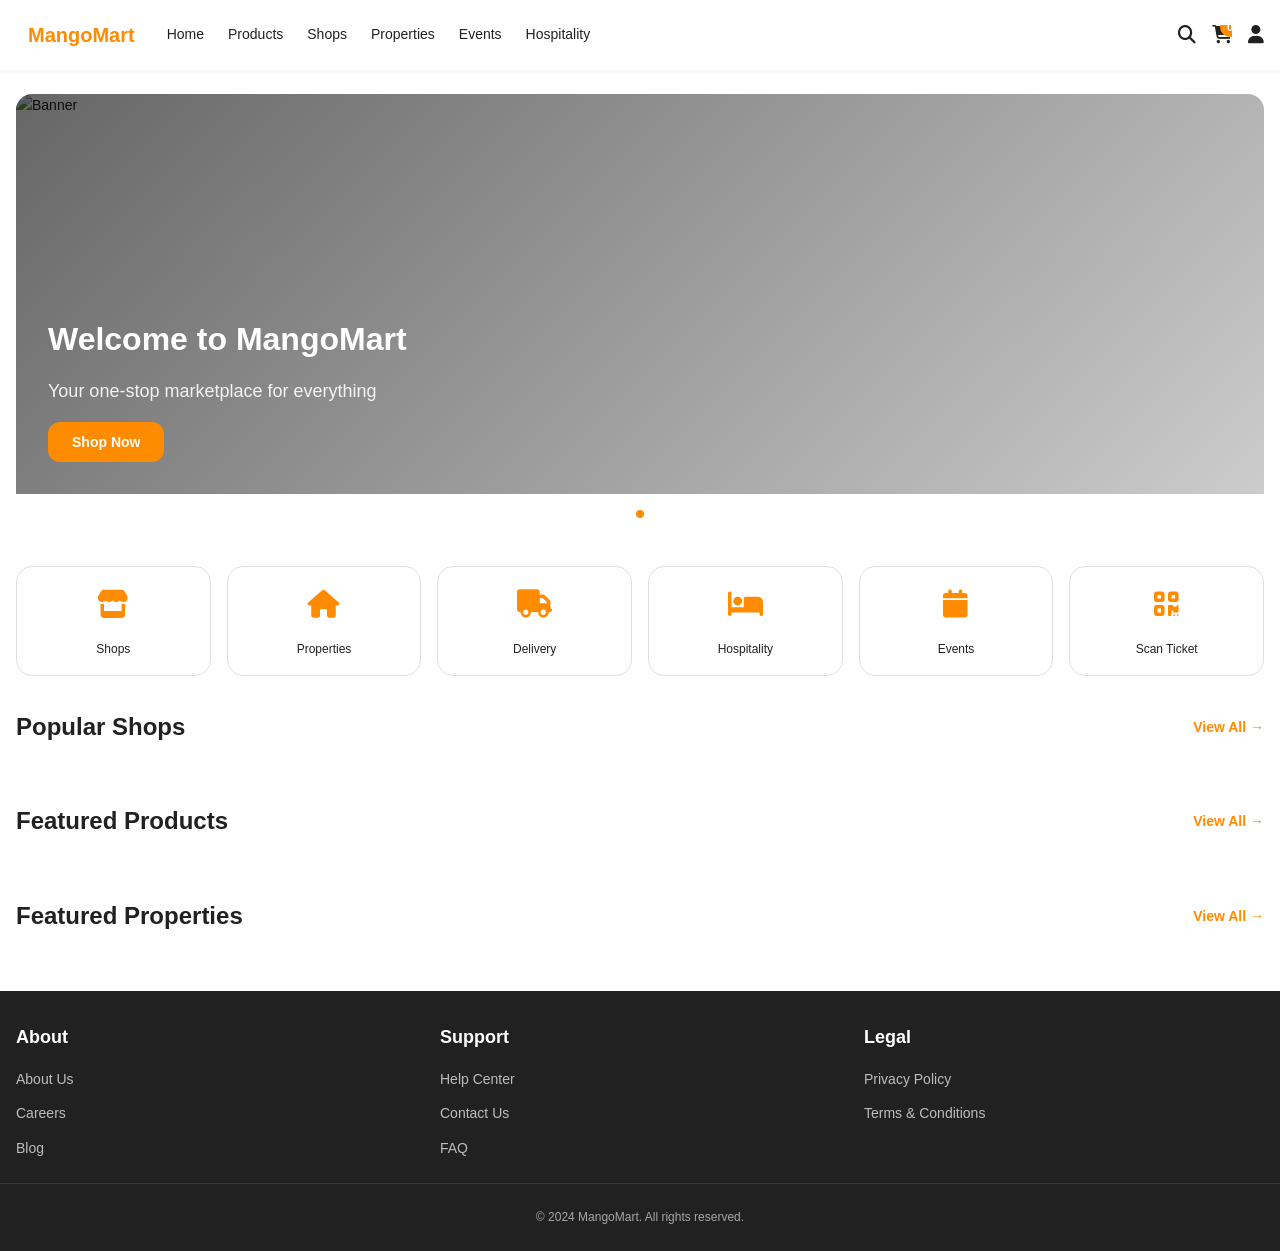
==== web-app/index.html @ f5997ca8 "feat: create responsive web version of MangoMart Flutter app - Complete HTML/CSS/JavaScript web appl" ====
<!DOCTYPE html>
<html lang="en">
<head>
    <meta charset="UTF-8">
    <meta name="viewport" content="width=device-width, initial-scale=1.0">
    <title>MangoMart - Marketplace</title>
    <link rel="stylesheet" href="styles/main.css">
    <link rel="stylesheet" href="styles/animations.css">
    <link rel="stylesheet" href="https://cdnjs.cloudflare.com/ajax/libs/font-awesome/6.4.0/css/all.min.css">
</head>
<body>
    <div id="app" class="app">
        <!-- Navigation will be inserted here -->
        <nav class="navbar">
            <div class="navbar-container">
                <div class="navbar-logo">
                    <i class="fas fa-mango"></i>
                    <span>MangoMart</span>
                </div>
                <div class="navbar-menu" id="navbarMenu">
                    <a href="#home" class="nav-link">Home</a>
                    <a href="#products" class="nav-link">Products</a>
                    <a href="#shops" class="nav-link">Shops</a>
                    <a href="#properties" class="nav-link">Properties</a>
                    <a href="#events" class="nav-link">Events</a>
                    <a href="#hospitality" class="nav-link">Hospitality</a>
                </div>
                <div class="navbar-actions">
                    <button class="btn-icon" id="searchBtn">
                        <i class="fas fa-search"></i>
                    </button>
                    <button class="btn-icon" id="cartBtn">
                        <i class="fas fa-shopping-cart"></i>
                        <span class="cart-count">0</span>
                    </button>
                    <button class="btn-icon" id="profileBtn">
                        <i class="fas fa-user"></i>
                    </button>
                    <button class="hamburger" id="hamburger">
                        <span></span>
                        <span></span>
                        <span></span>
                    </button>
                </div>
            </div>
        </nav>

        <!-- Main Content -->
        <main class="main-content">
            <!-- Home Page -->
            <section id="home" class="page active">
                <!-- Banner Carousel -->
                <div class="carousel-container">
                    <div class="carousel">
                        <div class="carousel-item">
                            <img src="https://via.placeholder.com/1200x400?text=Welcome+to+MangoMart" alt="Banner">
                            <div class="carousel-content">
                                <h2>Welcome to MangoMart</h2>
                                <p>Your one-stop marketplace for everything</p>
                                <button class="btn-primary">Shop Now</button>
                            </div>
                        </div>
                    </div>
                    <div class="carousel-indicators">
                        <button class="indicator active" data-slide="0"></button>
                    </div>
                </div>

                <!-- Quick Actions -->
                <div class="quick-actions">
                    <div class="quick-action-btn">
                        <div class="action-icon">
                            <i class="fas fa-store"></i>
                        </div>
                        <span>Shops</span>
                    </div>
                    <div class="quick-action-btn">
                        <div class="action-icon">
                            <i class="fas fa-home"></i>
                        </div>
                        <span>Properties</span>
                    </div>
                    <div class="quick-action-btn">
                        <div class="action-icon">
                            <i class="fas fa-truck"></i>
                        </div>
                        <span>Delivery</span>
                    </div>
                    <div class="quick-action-btn">
                        <div class="action-icon">
                            <i class="fas fa-bed"></i>
                        </div>
                        <span>Hospitality</span>
                    </div>
                    <div class="quick-action-btn">
                        <div class="action-icon">
                            <i class="fas fa-calendar"></i>
                        </div>
                        <span>Events</span>
                    </div>
                    <div class="quick-action-btn">
                        <div class="action-icon">
                            <i class="fas fa-qrcode"></i>
                        </div>
                        <span>Scan Ticket</span>
                    </div>
                </div>

                <!-- Featured Shops -->
                <section class="section">
                    <div class="section-header">
                        <h2>Popular Shops</h2>
                        <a href="#shops" class="view-all">View All →</a>
                    </div>
                    <div class="shops-grid" id="shopsContainer">
                        <!-- Shops will be inserted here -->
                    </div>
                </section>

                <!-- Featured Products -->
                <section class="section">
                    <div class="section-header">
                        <h2>Featured Products</h2>
                        <a href="#products" class="view-all">View All →</a>
                    </div>
                    <div class="products-grid" id="productsContainer">
                        <!-- Products will be inserted here -->
                    </div>
                </section>

                <!-- Featured Properties -->
                <section class="section">
                    <div class="section-header">
                        <h2>Featured Properties</h2>
                        <a href="#properties" class="view-all">View All →</a>
                    </div>
                    <div class="properties-grid" id="propertiesContainer">
                        <!-- Properties will be inserted here -->
                    </div>
                </section>
            </section>

            <!-- Products Page -->
            <section id="products" class="page">
                <div class="page-header">
                    <h1>Products</h1>
                </div>

                <div class="filters-section">
                    <div class="search-bar">
                        <input type="text" id="productSearch" placeholder="Search products..." class="search-input">
                        <button class="btn-filter">
                            <i class="fas fa-sliders-h"></i> Filters
                        </button>
                    </div>
                    <div class="filter-chips">
                        <button class="chip active">All</button>
                        <button class="chip">Electronics</button>
                        <button class="chip">Fashion</button>
                        <button class="chip">Groceries</button>
                        <button class="chip">Home</button>
                        <button class="chip">Beauty</button>
                    </div>
                </div>

                <div class="products-grid-page" id="productsPageContainer">
                    <!-- Products will be inserted here -->
                </div>
            </section>

            <!-- Shops Page -->
            <section id="shops" class="page">
                <div class="page-header">
                    <h1>All Shops</h1>
                </div>

                <div class="filters-section">
                    <div class="search-bar">
                        <input type="text" id="shopSearch" placeholder="Search shops..." class="search-input">
                    </div>
                </div>

                <div class="shops-grid-page" id="shopsPageContainer">
                    <!-- Shops will be inserted here -->
                </div>
            </section>

            <!-- Properties Page -->
            <section id="properties" class="page">
                <div class="page-header">
                    <h1>Properties</h1>
                </div>

                <div class="filters-section">
                    <div class="search-bar">
                        <input type="text" id="propertySearch" placeholder="Search properties..." class="search-input">
                    </div>
                </div>

                <div class="properties-grid-page" id="propertiesPageContainer">
                    <!-- Properties will be inserted here -->
                </div>
            </section>

            <!-- Events Page -->
            <section id="events" class="page">
                <div class="page-header">
                    <h1>Events</h1>
                </div>
                <div class="events-container">
                    <p>Explore upcoming events and buy tickets</p>
                </div>
            </section>

            <!-- Hospitality Page -->
            <section id="hospitality" class="page">
                <div class="page-header">
                    <h1>Hospitality & Lodges</h1>
                </div>
                <div class="hospitality-container">
                    <p>Book your stay at our partner lodges</p>
                </div>
            </section>

            <!-- Profile Page -->
            <section id="profile" class="page">
                <div class="profile-header">
                    <div class="profile-card">
                        <div class="profile-avatar">
                            <i class="fas fa-user"></i>
                        </div>
                        <div class="profile-info">
                            <h2>John Doe</h2>
                            <p>john@example.com</p>
                            <span class="role-badge">Buyer</span>
                        </div>
                    </div>

                    <div class="wallet-stats">
                        <div class="stat">
                            <span class="stat-value">MK 5,000</span>
                            <span class="stat-label">Balance</span>
                        </div>
                        <div class="stat">
                            <span class="stat-value">MK 15,000</span>
                            <span class="stat-label">Earnings</span>
                        </div>
                        <div class="stat">
                            <span class="stat-value">MK 3,000</span>
                            <span class="stat-label">Withdrawn</span>
                        </div>
                    </div>
                </div>

                <div class="profile-menu">
                    <a href="#" class="menu-item">
                        <i class="fas fa-shopping-bag"></i>
                        <span>My Orders</span>
                        <i class="fas fa-chevron-right"></i>
                    </a>
                    <a href="#" class="menu-item">
                        <i class="fas fa-credit-card"></i>
                        <span>Payments</span>
                        <i class="fas fa-chevron-right"></i>
                    </a>
                    <a href="#" class="menu-item">
                        <i class="fas fa-ticket"></i>
                        <span>My Tickets</span>
                        <i class="fas fa-chevron-right"></i>
                    </a>
                    <a href="#" class="menu-item">
                        <i class="fas fa-home"></i>
                        <span>My Properties</span>
                        <i class="fas fa-chevron-right"></i>
                    </a>
                    <a href="#" class="menu-item">
                        <i class="fas fa-wallet"></i>
                        <span>Wallet Transactions</span>
                        <i class="fas fa-chevron-right"></i>
                    </a>
                    <a href="#" class="menu-item">
                        <i class="fas fa-cog"></i>
                        <span>Settings</span>
                        <i class="fas fa-chevron-right"></i>
                    </a>
                    <a href="#" class="menu-item logout">
                        <i class="fas fa-sign-out-alt"></i>
                        <span>Logout</span>
                        <i class="fas fa-chevron-right"></i>
                    </a>
                </div>
            </section>

            <!-- Auth Page -->
            <section id="auth" class="page">
                <div class="auth-container">
                    <div class="auth-form">
                        <div class="auth-header">
                            <i class="fas fa-mango" style="font-size: 3rem; color: #FF8C00;"></i>
                            <h2>Welcome to MangoMart</h2>
                        </div>

                        <!-- Login Form -->
                        <form id="loginForm" class="form">
                            <div class="form-group">
                                <label>Username</label>
                                <input type="text" id="username" placeholder="Enter your username" required>
                            </div>
                            <div class="form-group">
                                <label>Password</label>
                                <input type="password" id="password" placeholder="Enter your password" required>
                            </div>
                            <button type="submit" class="btn-primary btn-full">Login</button>
                        </form>

                        <div class="auth-divider">
                            <span>Don't have an account?</span>
                        </div>

                        <button class="btn-secondary btn-full" id="toggleRegister">Create Account</button>
                    </div>
                </div>
            </section>
        </main>

        <!-- Footer -->
        <footer class="footer">
            <div class="footer-container">
                <div class="footer-section">
                    <h4>About</h4>
                    <ul>
                        <li><a href="#">About Us</a></li>
                        <li><a href="#">Careers</a></li>
                        <li><a href="#">Blog</a></li>
                    </ul>
                </div>
                <div class="footer-section">
                    <h4>Support</h4>
                    <ul>
                        <li><a href="#">Help Center</a></li>
                        <li><a href="#">Contact Us</a></li>
                        <li><a href="#">FAQ</a></li>
                    </ul>
                </div>
                <div class="footer-section">
                    <h4>Legal</h4>
                    <ul>
                        <li><a href="#">Privacy Policy</a></li>
                        <li><a href="#">Terms & Conditions</a></li>
                    </ul>
                </div>
            </div>
            <div class="footer-bottom">
                <p>&copy; 2024 MangoMart. All rights reserved.</p>
            </div>
        </footer>
    </div>

    <script src="js/app.js"></script>
    <script src="js/components.js"></script>
    <script src="js/data.js"></script>
</body>
</html>
---- web-app/styles/main.css ----
/* ============================================
   ROOT & VARIABLES
   ============================================ */
:root {
    /* Brand Colors - From Flutter App */
    --color-primary: #FF8C00;        /* Mango Orange */
    --color-primary-light: #FFA726;  /* Mango Light */
    --color-secondary: #2E7D32;      /* Leaf Green */
    --color-dark-text: #212121;
    --color-white: #ffffff;
    --color-light-bg: #F6F7FB;
    --color-border: #E0E0E0;
    --color-gray-light: #F5F5F5;
    --color-gray-medium: #9E9E9E;
    --color-gray-dark: #424242;

    /* Typography */
    --font-primary: -apple-system, BlinkMacSystemFont, 'Segoe UI', Roboto, Oxygen, Ubuntu, Cantarell, sans-serif;
    --font-size-xs: 11px;
    --font-size-sm: 12px;
    --font-size-base: 14px;
    --font-size-md: 16px;
    --font-size-lg: 18px;
    --font-size-xl: 20px;
    --font-size-2xl: 24px;
    --font-size-3xl: 28px;
    --font-size-4xl: 32px;

    /* Spacing */
    --spacing-xs: 4px;
    --spacing-sm: 8px;
    --spacing-md: 12px;
    --spacing-lg: 16px;
    --spacing-xl: 20px;
    --spacing-2xl: 24px;
    --spacing-3xl: 32px;

    /* Shadow */
    --shadow-sm: 0 2px 4px rgba(0, 0, 0, 0.06);
    --shadow-md: 0 4px 12px rgba(0, 0, 0, 0.08);
    --shadow-lg: 0 8px 24px rgba(0, 0, 0, 0.12);

    /* Border Radius */
    --radius-sm: 8px;
    --radius-md: 12px;
    --radius-lg: 16px;
    --radius-xl: 20px;

    /* Transitions */
    --transition: all 0.3s ease;
}

/* ============================================
   RESET & BASE STYLES
   ============================================ */
* {
    margin: 0;
    padding: 0;
    box-sizing: border-box;
}

html {
    scroll-behavior: smooth;
}

body {
    font-family: var(--font-primary);
    font-size: var(--font-size-base);
    color: var(--color-dark-text);
    background-color: var(--color-white);
    line-height: 1.6;
}

a {
    color: inherit;
    text-decoration: none;
    transition: var(--transition);
}

button {
    font-family: var(--font-primary);
    cursor: pointer;
    border: none;
    transition: var(--transition);
}

input, textarea, select {
    font-family: var(--font-primary);
    border: 1px solid var(--color-border);
    border-radius: var(--radius-md);
    padding: var(--spacing-md) var(--spacing-lg);
    font-size: var(--font-size-base);

    &:focus {
        outline: none;
        border-color: var(--color-primary);
        box-shadow: 0 0 0 3px rgba(255, 140, 0, 0.1);
    }
}

/* ============================================
   NAVBAR
   ============================================ */
.navbar {
    background-color: var(--color-white);
    box-shadow: var(--shadow-sm);
    position: sticky;
    top: 0;
    z-index: 1000;
}

.navbar-container {
    max-width: 1400px;
    margin: 0 auto;
    padding: 0 var(--spacing-lg);
    display: flex;
    align-items: center;
    justify-content: space-between;
    height: 70px;
}

.navbar-logo {
    display: flex;
    align-items: center;
    gap: var(--spacing-md);
    font-size: var(--font-size-xl);
    font-weight: 700;
    color: var(--color-primary);

    i {
        font-size: var(--font-size-2xl);
    }
}

.navbar-menu {
    display: flex;
    gap: var(--spacing-2xl);
    flex: 1;
    margin-left: var(--spacing-3xl);

    @media (max-width: 768px) {
        display: none;
    }
}

.nav-link {
    color: var(--color-dark-text);
    font-weight: 500;
    padding: var(--spacing-md) 0;
    border-bottom: 2px solid transparent;

    &:hover {
        color: var(--color-primary);
        border-bottom-color: var(--color-primary);
    }
}

.navbar-actions {
    display: flex;
    gap: var(--spacing-lg);
    align-items: center;
}

.btn-icon {
    background: none;
    font-size: var(--font-size-lg);
    color: var(--color-dark-text);
    position: relative;

    &:hover {
        color: var(--color-primary);
    }
}

.cart-count {
    position: absolute;
    top: -8px;
    right: -8px;
    background-color: var(--color-primary);
    color: var(--color-white);
    font-size: var(--font-size-xs);
    font-weight: 700;
    border-radius: 50%;
    width: 20px;
    height: 20px;
    display: flex;
    align-items: center;
    justify-content: center;
}

.hamburger {
    display: none;
    flex-direction: column;
    gap: 4px;
    background: none;

    @media (max-width: 768px) {
        display: flex;
    }

    span {
        width: 24px;
        height: 2px;
        background-color: var(--color-dark-text);
        border-radius: 2px;
        transition: var(--transition);
    }

    &.active span:nth-child(1) {
        transform: rotate(45deg) translate(6px, 6px);
    }

    &.active span:nth-child(2) {
        opacity: 0;
    }

    &.active span:nth-child(3) {
        transform: rotate(-45deg) translate(6px, -6px);
    }
}

/* ============================================
   MAIN CONTENT
   ============================================ */
.main-content {
    max-width: 1400px;
    margin: 0 auto;
    padding: 0 var(--spacing-lg);
    min-height: calc(100vh - 70px);
}

.page {
    display: none;
    animation: fadeIn 0.3s ease;

    &.active {
        display: block;
    }
}

@keyframes fadeIn {
    from {
        opacity: 0;
        transform: translateY(10px);
    }
    to {
        opacity: 1;
        transform: translateY(0);
    }
}

/* ============================================
   CAROUSEL
   ============================================ */
.carousel-container {
    margin: var(--spacing-2xl) 0;
    border-radius: var(--radius-lg);
    overflow: hidden;
}

.carousel {
    position: relative;
    height: 400px;
    overflow: hidden;

    @media (max-width: 768px) {
        height: 250px;
    }
}

.carousel-item {
    position: relative;
    width: 100%;
    height: 100%;

    img {
        width: 100%;
        height: 100%;
        object-fit: cover;
    }

    &::after {
        content: '';
        position: absolute;
        top: 0;
        left: 0;
        right: 0;
        bottom: 0;
        background: linear-gradient(135deg, rgba(0, 0, 0, 0.6), rgba(0, 0, 0, 0.2));
    }
}

.carousel-content {
    position: absolute;
    bottom: var(--spacing-3xl);
    left: var(--spacing-3xl);
    color: var(--color-white);
    max-width: 500px;
    z-index: 10;

    h2 {
        font-size: var(--font-size-4xl);
        font-weight: 700;
        margin-bottom: var(--spacing-md);
    }

    p {
        font-size: var(--font-size-lg);
        margin-bottom: var(--spacing-lg);
        opacity: 0.9;
    }

    @media (max-width: 768px) {
        bottom: var(--spacing-lg);
        left: var(--spacing-lg);

        h2 {
            font-size: var(--font-size-2xl);
        }
    }
}

.carousel-indicators {
    display: flex;
    gap: var(--spacing-md);
    justify-content: center;
    padding: var(--spacing-lg) 0;
}

.indicator {
    width: 8px;
    height: 8px;
    border-radius: 50%;
    background-color: var(--color-border);
    border: none;

    &.active {
        background-color: var(--color-primary);
    }
}

/* ============================================
   QUICK ACTIONS
   ============================================ */
.quick-actions {
    display: grid;
    grid-template-columns: repeat(auto-fit, minmax(120px, 1fr));
    gap: var(--spacing-lg);
    margin: var(--spacing-3xl) 0;

    @media (max-width: 768px) {
        grid-template-columns: repeat(3, 1fr);
    }
}

.quick-action-btn {
    display: flex;
    flex-direction: column;
    align-items: center;
    gap: var(--spacing-md);
    padding: var(--spacing-lg);
    background-color: var(--color-white);
    border: 1px solid var(--color-border);
    border-radius: var(--radius-lg);
    cursor: pointer;
    transition: var(--transition);

    &:hover {
        box-shadow: var(--shadow-md);
        transform: translateY(-2px);
    }

    span {
        font-size: var(--font-size-sm);
        font-weight: 500;
        text-align: center;
    }
}

.action-icon {
    font-size: 28px;
    color: var(--color-primary);
}

/* ============================================
   SECTIONS
   ============================================ */
.section {
    margin: var(--spacing-3xl) 0;
}

.section-header {
    display: flex;
    justify-content: space-between;
    align-items: center;
    margin-bottom: var(--spacing-2xl);

    h2 {
        font-size: var(--font-size-2xl);
        font-weight: 700;
    }

    .view-all {
        color: var(--color-primary);
        font-weight: 600;
        font-size: var(--font-size-base);

        &:hover {
            text-decoration: underline;
        }
    }
}

/* ============================================
   GRIDS
   ============================================ */
.shops-grid,
.products-grid,
.properties-grid {
    display: grid;
    grid-template-columns: repeat(auto-fill, minmax(250px, 1fr));
    gap: var(--spacing-lg);
}

.products-grid {
    grid-template-columns: repeat(auto-fill, minmax(200px, 1fr));
}

.properties-grid {
    grid-template-columns: repeat(auto-fill, minmax(280px, 1fr));
}

.shops-grid-page,
.products-grid-page,
.properties-grid-page {
    display: grid;
    grid-template-columns: repeat(auto-fill, minmax(280px, 1fr));
    gap: var(--spacing-2xl);
    padding: var(--spacing-2xl) 0;

    @media (max-width: 768px) {
        grid-template-columns: repeat(auto-fill, minmax(200px, 1fr));
        gap: var(--spacing-lg);
    }
}

.products-grid-page {
    grid-template-columns: repeat(auto-fill, minmax(200px, 1fr));
}

/* ============================================
   CARDS
   ============================================ */
.card {
    background-color: var(--color-white);
    border: 1px solid var(--color-border);
    border-radius: var(--radius-lg);
    overflow: hidden;
    transition: var(--transition);

    &:hover {
        box-shadow: var(--shadow-lg);
        transform: translateY(-4px);
    }
}

.shop-card,
.product-card,
.property-card {
    @extend .card;
}

.product-card {
    display: flex;
    flex-direction: column;

    .product-image {
        width: 100%;
        height: 200px;
        background-color: var(--color-light-bg);
        overflow: hidden;

        img {
            width: 100%;
            height: 100%;
            object-fit: cover;
        }
    }

    .product-info {
        padding: var(--spacing-lg);
        flex: 1;
        display: flex;
        flex-direction: column;
    }

    .product-name {
        font-size: var(--font-size-md);
        font-weight: 600;
        margin-bottom: var(--spacing-sm);
        display: -webkit-box;
        -webkit-line-clamp: 2;
        -webkit-box-orient: vertical;
        overflow: hidden;
    }

    .product-shop {
        font-size: var(--font-size-sm);
        color: var(--color-gray-medium);
        margin-bottom: var(--spacing-md);
    }

    .product-price {
        font-size: var(--font-size-lg);
        font-weight: 700;
        color: var(--color-primary);
        margin-top: auto;
        margin-bottom: var(--spacing-md);
    }

    .product-actions {
        display: flex;
        gap: var(--spacing-sm);

        button {
            flex: 1;
            padding: var(--spacing-md);
            border-radius: var(--radius-md);
            font-size: var(--font-size-sm);
            font-weight: 600;
        }
    }
}

.shop-card {
    display: flex;
    flex-direction: column;

    .shop-header {
        position: relative;
        height: 150px;
        background-color: var(--color-light-bg);
        overflow: hidden;

        img {
            width: 100%;
            height: 100%;
            object-fit: cover;
        }
    }

    .shop-info {
        padding: var(--spacing-lg);
        flex: 1;
        display: flex;
        flex-direction: column;
    }

    .shop-name {
        font-size: var(--font-size-lg);
        font-weight: 700;
        margin-bottom: var(--spacing-sm);
    }

    .shop-category {
        font-size: var(--font-size-sm);
        color: var(--color-gray-medium);
        margin-bottom: var(--spacing-md);
    }

    .shop-rating {
        display: flex;
        align-items: center;
        gap: var(--spacing-xs);
        font-size: var(--font-size-sm);
        margin-bottom: var(--spacing-md);
        color: var(--color-primary);
    }

    .shop-action {
        width: 100%;
        padding: var(--spacing-md);
        margin-top: auto;
    }
}

.property-card {
    display: flex;
    flex-direction: column;

    .property-image {
        width: 100%;
        height: 200px;
        background-color: var(--color-light-bg);
        overflow: hidden;
        position: relative;

        img {
            width: 100%;
            height: 100%;
            object-fit: cover;
        }

        .property-price {
            position: absolute;
            top: var(--spacing-lg);
            right: var(--spacing-lg);
            background-color: var(--color-primary);
            color: var(--color-white);
            padding: var(--spacing-sm) var(--spacing-md);
            border-radius: var(--radius-md);
            font-weight: 700;
        }
    }

    .property-info {
        padding: var(--spacing-lg);
        flex: 1;
        display: flex;
        flex-direction: column;
    }

    .property-name {
        font-size: var(--font-size-md);
        font-weight: 700;
        margin-bottom: var(--spacing-sm);
    }

    .property-location {
        display: flex;
        align-items: center;
        gap: var(--spacing-xs);
        font-size: var(--font-size-sm);
        color: var(--color-gray-medium);
        margin-bottom: var(--spacing-md);
    }

    .property-details {
        display: flex;
        gap: var(--spacing-md);
        font-size: var(--font-size-sm);
        margin-top: auto;

        span {
            display: flex;
            align-items: center;
            gap: var(--spacing-xs);
        }
    }
}

/* ============================================
   BUTTONS
   ============================================ */
.btn-primary,
.btn-secondary,
.btn-filter,
.btn-full {
    padding: var(--spacing-md) var(--spacing-2xl);
    border-radius: var(--radius-md);
    font-size: var(--font-size-base);
    font-weight: 600;
    transition: var(--transition);
}

.btn-primary {
    background-color: var(--color-primary);
    color: var(--color-white);

    &:hover {
        background-color: #FF7C00;
        box-shadow: var(--shadow-md);
    }

    &:disabled {
        opacity: 0.5;
        cursor: not-allowed;
    }
}

.btn-secondary {
    background-color: transparent;
    color: var(--color-primary);
    border: 2px solid var(--color-primary);

    &:hover {
        background-color: rgba(255, 140, 0, 0.05);
    }
}

.btn-filter {
    background-color: var(--color-white);
    color: var(--color-dark-text);
    border: 1px solid var(--color-border);
    padding: var(--spacing-md) var(--spacing-lg);

    &:hover {
        box-shadow: var(--shadow-sm);
    }
}

.btn-full {
    width: 100%;
}

/* ============================================
   CHIPS & FILTERS
   ============================================ */
.filter-chips {
    display: flex;
    gap: var(--spacing-md);
    margin-top: var(--spacing-lg);
    flex-wrap: wrap;
}

.chip {
    padding: var(--spacing-sm) var(--spacing-lg);
    border: 1px solid var(--color-border);
    border-radius: var(--radius-xl);
    background-color: var(--color-white);
    font-size: var(--font-size-sm);
    font-weight: 500;
    cursor: pointer;
    transition: var(--transition);

    &:hover {
        border-color: var(--color-primary);
        color: var(--color-primary);
    }

    &.active {
        background-color: var(--color-primary);
        color: var(--color-white);
        border-color: var(--color-primary);
    }
}

/* ============================================
   FILTERS SECTION
   ============================================ */
.filters-section {
    padding: var(--spacing-2xl) 0;
    border-bottom: 1px solid var(--color-border);
}

.search-bar {
    display: flex;
    gap: var(--spacing-md);
    margin-bottom: var(--spacing-lg);

    @media (max-width: 768px) {
        flex-direction: column;
    }

    .search-input {
        flex: 1;
        padding: var(--spacing-md) var(--spacing-lg);
        border: 1px solid var(--color-border);
        border-radius: var(--radius-md);
        font-size: var(--font-size-base);
    }
}

/* ============================================
   PAGE HEADER
   ============================================ */
.page-header {
    padding: var(--spacing-3xl) 0 var(--spacing-2xl);

    h1 {
        font-size: var(--font-size-4xl);
        font-weight: 700;
    }

    @media (max-width: 768px) {
        h1 {
            font-size: var(--font-size-2xl);
        }
    }
}

/* ============================================
   PROFILE
   ============================================ */
.profile-header {
    padding: var(--spacing-3xl) 0;
}

.profile-card {
    background: linear-gradient(135deg, var(--color-primary), var(--color-secondary));
    color: var(--color-white);
    border-radius: var(--radius-lg);
    padding: var(--spacing-3xl) var(--spacing-2xl);
    margin-bottom: var(--spacing-2xl);
    display: flex;
    align-items: center;
    gap: var(--spacing-2xl);

    @media (max-width: 768px) {
        flex-direction: column;
        text-align: center;
    }
}

.profile-avatar {
    width: 100px;
    height: 100px;
    border-radius: 50%;
    background-color: rgba(255, 255, 255, 0.2);
    display: flex;
    align-items: center;
    justify-content: center;
    font-size: 3rem;

    @media (max-width: 768px) {
        width: 80px;
        height: 80px;
        font-size: 2rem;
    }
}

.profile-info {
    flex: 1;

    h2 {
        font-size: var(--font-size-2xl);
        font-weight: 700;
        margin-bottom: var(--spacing-sm);
    }

    p {
        opacity: 0.9;
        margin-bottom: var(--spacing-md);
    }
}

.role-badge {
    display: inline-block;
    background-color: rgba(255, 255, 255, 0.3);
    padding: var(--spacing-sm) var(--spacing-md);
    border-radius: var(--radius-md);
    font-size: var(--font-size-sm);
    font-weight: 600;
}

.wallet-stats {
    display: grid;
    grid-template-columns: repeat(3, 1fr);
    gap: var(--spacing-2xl);
    margin-bottom: var(--spacing-3xl);

    @media (max-width: 768px) {
        grid-template-columns: 1fr;
        gap: var(--spacing-lg);
    }
}

.stat {
    background-color: var(--color-white);
    padding: var(--spacing-2xl);
    border-radius: var(--radius-lg);
    text-align: center;
    box-shadow: var(--shadow-sm);

    .stat-value {
        display: block;
        font-size: var(--font-size-xl);
        font-weight: 700;
        color: var(--color-primary);
        margin-bottom: var(--spacing-sm);
    }

    .stat-label {
        display: block;
        font-size: var(--font-size-sm);
        color: var(--color-gray-medium);
    }
}

.profile-menu {
    display: flex;
    flex-direction: column;
    gap: var(--spacing-md);
}

.menu-item {
    display: flex;
    align-items: center;
    gap: var(--spacing-lg);
    padding: var(--spacing-lg) var(--spacing-2xl);
    background-color: var(--color-white);
    border: 1px solid var(--color-border);
    border-radius: var(--radius-lg);
    transition: var(--transition);

    i:first-child {
        font-size: var(--font-size-lg);
        color: var(--color-primary);
        width: 24px;
        text-align: center;
    }

    span {
        flex: 1;
        font-weight: 500;
    }

    i:last-child {
        color: var(--color-gray-medium);
        font-size: var(--font-size-sm);
    }

    &:hover {
        box-shadow: var(--shadow-sm);
        transform: translateX(2px);
    }

    &.logout {
        color: #d32f2f;

        i:first-child {
            color: #d32f2f;
        }
    }
}

/* ============================================
   AUTH
   ============================================ */
.auth-container {
    display: flex;
    align-items: center;
    justify-content: center;
    min-height: calc(100vh - 70px);
    padding: var(--spacing-2xl);
}

.auth-form {
    width: 100%;
    max-width: 400px;
    background-color: var(--color-white);
    border: 1px solid var(--color-border);
    border-radius: var(--radius-lg);
    padding: var(--spacing-3xl);
    box-shadow: var(--shadow-md);
}

.auth-header {
    text-align: center;
    margin-bottom: var(--spacing-2xl);

    h2 {
        font-size: var(--font-size-2xl);
        font-weight: 700;
        margin-top: var(--spacing-md);
    }
}

.form {
    display: flex;
    flex-direction: column;
    gap: var(--spacing-lg);
}

.form-group {
    display: flex;
    flex-direction: column;
    gap: var(--spacing-sm);

    label {
        font-weight: 600;
        font-size: var(--font-size-base);
    }

    input,
    textarea,
    select {
        width: 100%;
    }
}

.auth-divider {
    text-align: center;
    padding: var(--spacing-lg) 0;
    color: var(--color-gray-medium);
    font-size: var(--font-size-sm);
}

/* ============================================
   FOOTER
   ============================================ */
.footer {
    background-color: var(--color-dark-text);
    color: var(--color-white);
    margin-top: var(--spacing-3xl);
    padding: var(--spacing-3xl) 0 var(--spacing-2xl);
}

.footer-container {
    max-width: 1400px;
    margin: 0 auto;
    padding: 0 var(--spacing-lg);
    display: grid;
    grid-template-columns: repeat(auto-fit, minmax(200px, 1fr));
    gap: var(--spacing-2xl);
    margin-bottom: var(--spacing-2xl);
}

.footer-section {
    h4 {
        font-size: var(--font-size-lg);
        font-weight: 700;
        margin-bottom: var(--spacing-lg);
    }

    ul {
        list-style: none;
        display: flex;
        flex-direction: column;
        gap: var(--spacing-md);
    }

    a {
        color: rgba(255, 255, 255, 0.7);
        transition: var(--transition);

        &:hover {
            color: var(--color-white);
        }
    }
}

.footer-bottom {
    max-width: 1400px;
    margin: 0 auto;
    padding: var(--spacing-2xl) var(--spacing-lg) 0;
    border-top: 1px solid rgba(255, 255, 255, 0.1);
    text-align: center;
    color: rgba(255, 255, 255, 0.6);
    font-size: var(--font-size-sm);
}

/* ============================================
   RESPONSIVE
   ============================================ */
@media (max-width: 1024px) {
    .navbar-menu {
        gap: var(--spacing-lg);
    }

    .carousel-content {
        bottom: var(--spacing-lg);
        left: var(--spacing-lg);

        h2 {
            font-size: var(--font-size-2xl);
        }
    }
}

@media (max-width: 768px) {
    .navbar-container {
        height: 60px;
    }

    .main-content {
        padding: 0 var(--spacing-md);
    }

    .quick-actions {
        grid-template-columns: repeat(3, 1fr);
        gap: var(--spacing-md);
    }

    .quick-action-btn {
        padding: var(--spacing-md);

        span {
            font-size: 10px;
        }
    }

    .action-icon {
        font-size: 20px;
    }

    .section-header {
        flex-direction: column;
        align-items: flex-start;
        gap: var(--spacing-md);
    }

    .shops-grid,
    .products-grid,
    .properties-grid {
        grid-template-columns: repeat(auto-fill, minmax(150px, 1fr));
        gap: var(--spacing-md);
    }
}

@media (max-width: 480px) {
    :root {
        --spacing-lg: 12px;
        --spacing-md: 8px;
    }

    .navbar-logo {
        font-size: var(--font-size-lg);
    }

    .carousel-content {
        h2 {
            font-size: var(--font-size-xl);
        }

        p {
            font-size: var(--font-size-sm);
        }
    }

    .shops-grid,
    .products-grid,
    .properties-grid {
        grid-template-columns: repeat(2, 1fr);
    }
}
---- web-app/styles/animations.css ----
/* ============================================
   ANIMATIONS & TRANSITIONS
   ============================================ */

/* Fade In Animation */
@keyframes fadeIn {
    from {
        opacity: 0;
        transform: translateY(10px);
    }
    to {
        opacity: 1;
        transform: translateY(0);
    }
}

/* Slide In From Left */
@keyframes slideInLeft {
    from {
        opacity: 0;
        transform: translateX(-20px);
    }
    to {
        opacity: 1;
        transform: translateX(0);
    }
}

/* Slide In From Right */
@keyframes slideInRight {
    from {
        opacity: 0;
        transform: translateX(20px);
    }
    to {
        opacity: 1;
        transform: translateX(0);
    }
}

/* Scale Up */
@keyframes scaleUp {
    from {
        opacity: 0;
        transform: scale(0.95);
    }
    to {
        opacity: 1;
        transform: scale(1);
    }
}

/* Pulse */
@keyframes pulse {
    0%, 100% {
        opacity: 1;
    }
    50% {
        opacity: 0.5;
    }
}

/* Bounce */
@keyframes bounce {
    0%, 100% {
        transform: translateY(0);
    }
    50% {
        transform: translateY(-10px);
    }
}

/* Shimmer Loading */
@keyframes shimmer {
    0% {
        background-position: -1000px 0;
    }
    100% {
        background-position: 1000px 0;
    }
}

/* Spin */
@keyframes spin {
    from {
        transform: rotate(0deg);
    }
    to {
        transform: rotate(360deg);
    }
}

/* Toast Animation */
@keyframes slideInUp {
    from {
        opacity: 0;
        transform: translateY(20px);
    }
    to {
        opacity: 1;
        transform: translateY(0);
    }
}

/* Toast Hide Animation */
@keyframes slideOutDown {
    from {
        opacity: 1;
        transform: translateY(0);
    }
    to {
        opacity: 0;
        transform: translateY(20px);
    }
}

/* Loading Spinner */
.spinner {
    display: flex;
    flex-direction: column;
    align-items: center;
    justify-content: center;
    gap: 16px;
    padding: 40px 20px;
}

.spinner-ring {
    border: 3px solid rgba(255, 140, 0, 0.2);
    border-top: 3px solid #FF8C00;
    border-radius: 50%;
    width: 40px;
    height: 40px;
    animation: spin 1s linear infinite;
}

/* Toast Notifications */
.toast {
    position: fixed;
    bottom: 20px;
    right: 20px;
    background-color: #323232;
    color: white;
    padding: 16px 24px;
    border-radius: 8px;
    display: flex;
    align-items: center;
    gap: 12px;
    box-shadow: 0 4px 12px rgba(0, 0, 0, 0.2);
    z-index: 9999;
    animation: slideInUp 0.3s ease;
    max-width: 400px;

    i {
        font-size: 20px;
    }

    &.show {
        animation: slideOutDown 0.3s ease;
    }

    &.toast-success {
        background-color: #4CAF50;
    }

    &.toast-error {
        background-color: #f44336;
    }

    &.toast-warning {
        background-color: #FF9800;
    }

    &.toast-info {
        background-color: #2196F3;
    }
}

/* Modal Animations */
.modal {
    display: flex;
    align-items: center;
    justify-content: center;
    position: fixed;
    top: 0;
    left: 0;
    right: 0;
    bottom: 0;
    z-index: 10000;
}

.modal-backdrop {
    position: absolute;
    top: 0;
    left: 0;
    right: 0;
    bottom: 0;
    background-color: rgba(0, 0, 0, 0.5);
    animation: fadeIn 0.3s ease;
}

.modal-content {
    background-color: white;
    border-radius: 12px;
    padding: 24px;
    max-width: 500px;
    width: 90%;
    position: relative;
    z-index: 1;
    animation: scaleUp 0.3s ease;
    box-shadow: 0 8px 24px rgba(0, 0, 0, 0.15);
}

.modal-header {
    display: flex;
    justify-content: space-between;
    align-items: center;
    margin-bottom: 16px;

    h2 {
        margin: 0;
        font-size: 20px;
        font-weight: 700;
    }
}

.modal-close {
    background: none;
    border: none;
    font-size: 24px;
    color: #212121;
    cursor: pointer;

    &:hover {
        color: #FF8C00;
    }
}

.modal-body {
    margin-bottom: 24px;
    color: #666;
    line-height: 1.6;
}

.modal-actions {
    display: flex;
    gap: 12px;
    justify-content: flex-end;

    button {
        padding: 10px 20px;
        border-radius: 6px;
        border: none;
        font-weight: 600;
        cursor: pointer;
        transition: all 0.3s ease;

        &.btn-primary {
            background-color: #FF8C00;
            color: white;

            &:hover {
                background-color: #FF7C00;
            }
        }

        &.btn-secondary {
            background-color: #f0f0f0;
            color: #212121;

            &:hover {
                background-color: #e0e0e0;
            }
        }
    }
}

/* Card Hover Effects */
.card,
.product-card,
.shop-card,
.property-card {
    transition: all 0.3s cubic-bezier(0.4, 0, 0.2, 1);

    &:hover {
        box-shadow: 0 12px 24px rgba(0, 0, 0, 0.15);
    }
}

/* Button Animations */
button {
    position: relative;
    overflow: hidden;

    &::before {
        content: '';
        position: absolute;
        top: 50%;
        left: 50%;
        width: 0;
        height: 0;
        border-radius: 50%;
        background-color: rgba(255, 255, 255, 0.3);
        transform: translate(-50%, -50%);
        transition: width 0.6s, height 0.6s;
    }

    &:active::before {
        width: 300px;
        height: 300px;
    }
}

/* Link Animations */
a {
    position: relative;
    transition: color 0.3s ease;

    &::after {
        content: '';
        position: absolute;
        bottom: -2px;
        left: 0;
        width: 0;
        height: 2px;
        background-color: #FF8C00;
        transition: width 0.3s ease;
    }

    &:hover::after {
        width: 100%;
    }
}

/* Image Animations */
img {
    transition: transform 0.3s ease;

    &:hover {
        transform: scale(1.05);
    }
}

/* Page Transition */
.page {
    animation: fadeIn 0.3s ease;
}

/* Input Focus Animation */
input:focus,
textarea:focus,
select:focus {
    animation: scaleUp 0.2s ease;
}

/* Chip Animations */
.chip {
    transition: all 0.3s ease;

    &:hover {
        transform: translateY(-2px);
        box-shadow: 0 4px 12px rgba(255, 140, 0, 0.2);
    }

    &.active {
        animation: scaleUp 0.2s ease;
    }
}

/* Smooth Scrolling */
html {
    scroll-behavior: smooth;
}

/* Loading State */
.loading {
    opacity: 0.6;
    pointer-events: none;
}

/* Disabled State */
:disabled,
.disabled {
    opacity: 0.5;
    cursor: not-allowed;
    pointer-events: none;
}

/* Success Animation */
@keyframes checkmark {
    0% {
        transform: scale(0);
    }
    50% {
        transform: scale(1.2);
    }
    100% {
        transform: scale(1);
    }
}

/* Error Animation */
@keyframes shake {
    0%, 100% {
        transform: translateX(0);
    }
    25% {
        transform: translateX(-5px);
    }
    75% {
        transform: translateX(5px);
    }
}

/* Smooth Transitions for Mobile */
@media (prefers-reduced-motion: reduce) {
    * {
        animation-duration: 0.01ms !important;
        animation-iteration-count: 1 !important;
        transition-duration: 0.01ms !important;
        scroll-behavior: auto !important;
    }
}
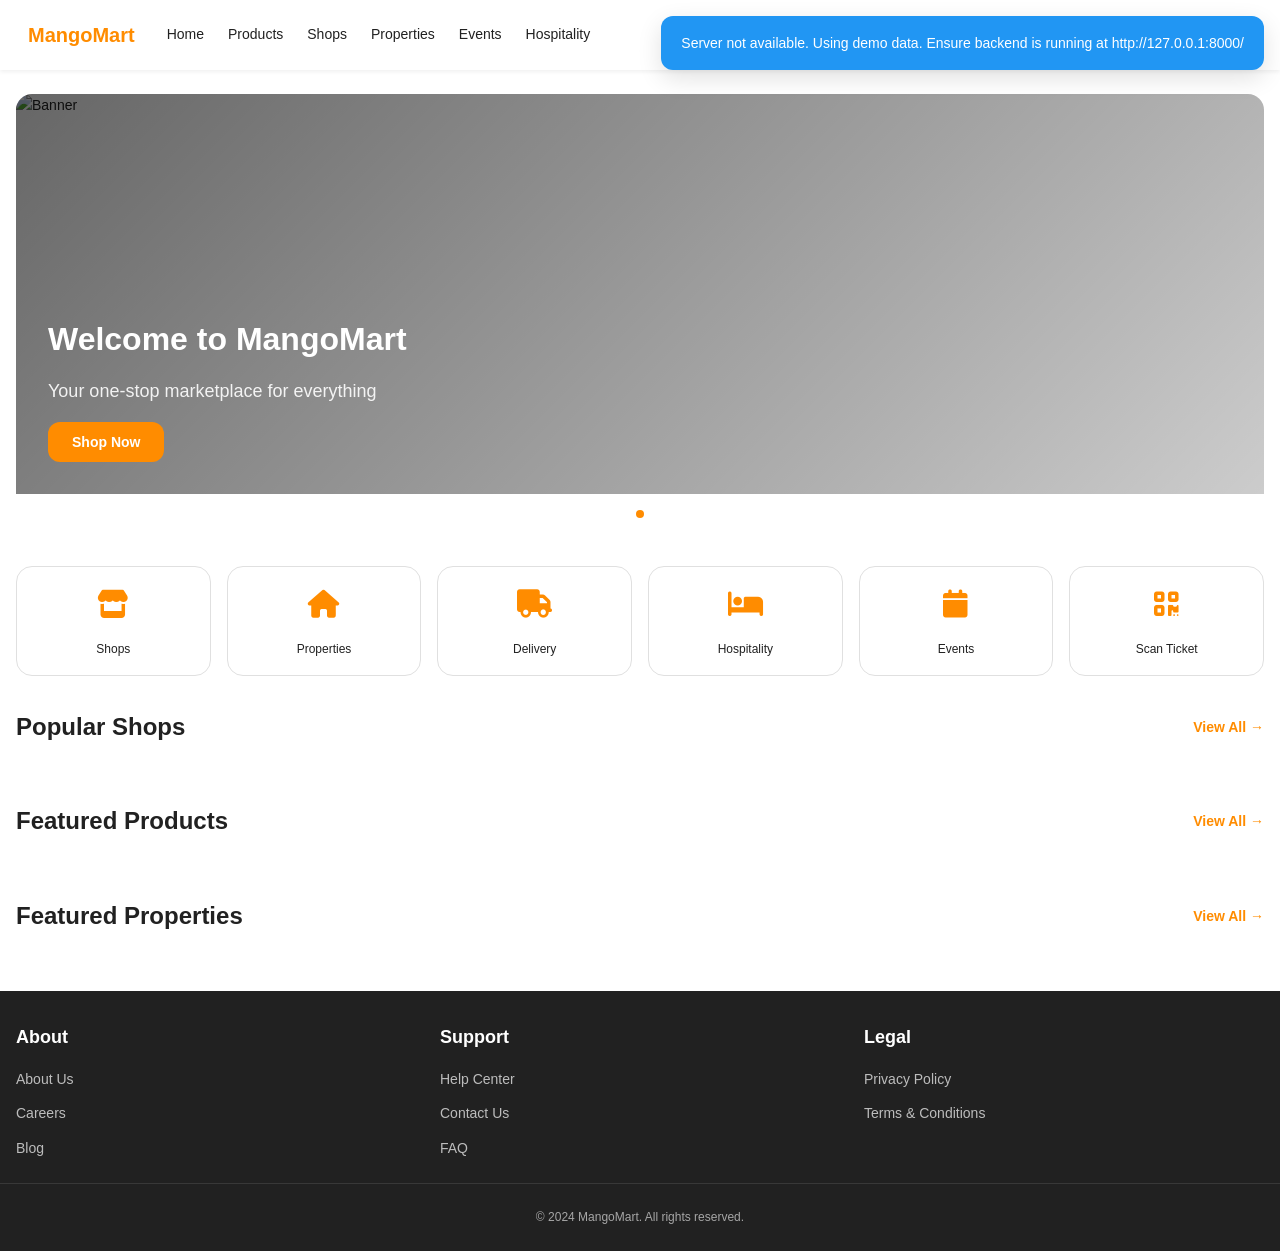
==== commit 692b0552: "feat: full API integration for web app - Created api-client.js (329 lines) - Complete HTTP client wi" ====
--- a/web-app/index.html
+++ b/web-app/index.html
@@ -356,8 +356,22 @@
         </footer>
     </div>
 
-    <script src="js/app.js"></script>
+    <!-- Loading Spinner -->
+    <div id="loadingSpinner" class="loading-spinner" style="display: none;">
+        <div class="spinner"></div>
+        <p>Loading...</p>
+    </div>
+
+    <!-- API Client (must be first) -->
+    <script src="js/api-client.js"></script>
+    
+    <!-- Demo Data Fallback -->
+    <script src="js/data.js"></script>
+    
+    <!-- Main App with API Integration -->
+    <script src="js/app-api.js"></script>
+    
+    <!-- Legacy Components (for reference) -->
     <script src="js/components.js"></script>
-    <script src="js/data.js"></script>
 </body>
 </html>
--- a/web-app/styles/main.css
+++ b/web-app/styles/main.css
@@ -1124,3 +1124,255 @@
         grid-template-columns: repeat(2, 1fr);
     }
 }
+
+/* ============================================
+   LOADING SPINNER
+   ============================================ */
+.loading-spinner {
+    position: fixed;
+    top: 0;
+    left: 0;
+    width: 100%;
+    height: 100%;
+    background: rgba(0, 0, 0, 0.7);
+    display: flex;
+    flex-direction: column;
+    justify-content: center;
+    align-items: center;
+    z-index: 9999;
+}
+
+.spinner {
+    border: 4px solid var(--color-light-bg);
+    border-top: 4px solid var(--color-primary);
+    border-radius: 50%;
+    width: 50px;
+    height: 50px;
+    animation: spin 1s linear infinite;
+}
+
+@keyframes spin {
+    0% { transform: rotate(0deg); }
+    100% { transform: rotate(360deg); }
+}
+
+.loading-spinner p {
+    color: var(--color-white);
+    margin-top: var(--spacing-lg);
+    font-size: var(--font-size-md);
+}
+
+/* ============================================
+   NOTIFICATIONS
+   ============================================ */
+.notification {
+    position: fixed;
+    top: var(--spacing-lg);
+    right: var(--spacing-lg);
+    padding: var(--spacing-lg) var(--spacing-xl);
+    border-radius: var(--radius-md);
+    background: var(--color-white);
+    color: var(--color-dark-text);
+    box-shadow: var(--shadow-lg);
+    z-index: 10000;
+    display: none;
+    animation: slideIn 0.3s ease;
+}
+
+.notification.notification-success {
+    background: #4CAF50;
+    color: white;
+}
+
+.notification.notification-error {
+    background: #F44336;
+    color: white;
+}
+
+.notification.notification-info {
+    background: #2196F3;
+    color: white;
+}
+
+@keyframes slideIn {
+    from {
+        transform: translateX(400px);
+        opacity: 0;
+    }
+    to {
+        transform: translateX(0);
+        opacity: 1;
+    }
+}
+
+/* ============================================
+   PAGE LAYOUT
+   ============================================ */
+[data-page] {
+    display: none;
+}
+
+[data-page="home"] {
+    display: block;
+}
+
+.page-content {
+    padding: var(--spacing-xl);
+    max-width: 1200px;
+    margin: 0 auto;
+}
+
+.empty-state {
+    text-align: center;
+    padding: var(--spacing-3xl);
+    color: var(--color-gray-medium);
+    font-size: var(--font-size-lg);
+}
+
+/* ============================================
+   CART ITEMS
+   ============================================ */
+.cart-items {
+    display: flex;
+    flex-direction: column;
+    gap: var(--spacing-lg);
+    margin-bottom: var(--spacing-2xl);
+}
+
+.cart-item {
+    display: flex;
+    align-items: center;
+    gap: var(--spacing-lg);
+    padding: var(--spacing-lg);
+    background: var(--color-white);
+    border-radius: var(--radius-md);
+    box-shadow: var(--shadow-sm);
+}
+
+.cart-item img {
+    width: 100px;
+    height: 100px;
+    object-fit: cover;
+    border-radius: var(--radius-sm);
+}
+
+.item-details {
+    flex: 1;
+}
+
+.item-details h3 {
+    margin: 0 0 var(--spacing-sm) 0;
+    color: var(--color-dark-text);
+}
+
+.item-details p {
+    margin: 0;
+    color: var(--color-primary);
+    font-weight: 600;
+    font-size: var(--font-size-lg);
+}
+
+.item-quantity input {
+    width: 60px;
+    padding: var(--spacing-sm);
+    border: 1px solid var(--color-border);
+    border-radius: var(--radius-sm);
+    text-align: center;
+}
+
+.item-subtotal {
+    font-weight: 600;
+    color: var(--color-dark-text);
+    min-width: 80px;
+}
+
+.btn-delete {
+    background: none;
+    border: none;
+    color: #F44336;
+    cursor: pointer;
+    font-size: var(--font-size-lg);
+    padding: var(--spacing-sm);
+    transition: var(--transition);
+}
+
+.btn-delete:hover {
+    transform: scale(1.2);
+}
+
+.cart-summary {
+    padding: var(--spacing-2xl);
+    background: var(--color-light-bg);
+    border-radius: var(--radius-md);
+    text-align: right;
+}
+
+.cart-summary h3 {
+    margin-top: 0;
+    color: var(--color-dark-text);
+    font-size: var(--font-size-2xl);
+}
+
+/* ============================================
+   AUTH FORMS
+   ============================================ */
+.auth-container {
+    display: flex;
+    justify-content: center;
+    align-items: center;
+    min-height: calc(100vh - 200px);
+    padding: var(--spacing-lg);
+}
+
+.auth-form {
+    background: var(--color-white);
+    padding: var(--spacing-3xl);
+    border-radius: var(--radius-lg);
+    box-shadow: var(--shadow-lg);
+    width: 100%;
+    max-width: 400px;
+}
+
+.auth-header {
+    text-align: center;
+    margin-bottom: var(--spacing-2xl);
+}
+
+.auth-header h2 {
+    margin: var(--spacing-lg) 0 0 0;
+    color: var(--color-dark-text);
+}
+
+.form-group {
+    margin-bottom: var(--spacing-lg);
+}
+
+.form-group label {
+    display: block;
+    margin-bottom: var(--spacing-sm);
+    color: var(--color-dark-text);
+    font-weight: 600;
+    font-size: var(--font-size-base);
+}
+
+.form-group input {
+    width: 100%;
+    padding: var(--spacing-md) var(--spacing-lg);
+    border: 1px solid var(--color-border);
+    border-radius: var(--radius-sm);
+    font-size: var(--font-size-base);
+    transition: var(--transition);
+}
+
+.form-group input:focus {
+    outline: none;
+    border-color: var(--color-primary);
+    box-shadow: 0 0 0 3px rgba(255, 140, 0, 0.1);
+}
+
+.auth-divider {
+    text-align: center;
+    margin: var(--spacing-2xl) 0;
+    color: var(--color-gray-medium);
+    font-size: var(--font-size-sm);
+}
